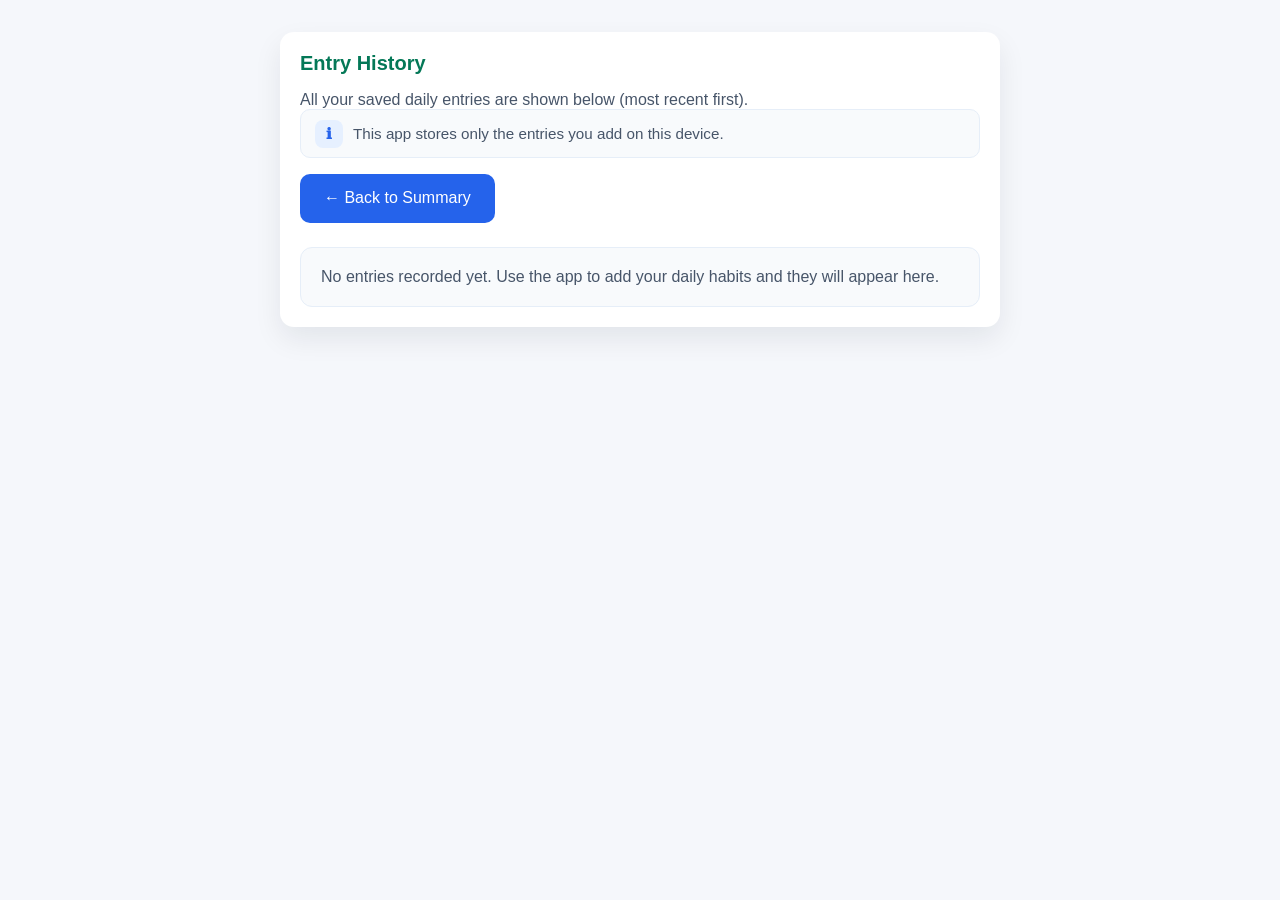
==== history.html @ 62de203a "Add files via upload" ====
<!DOCTYPE html>
<html lang="en">
<head>
  <meta charset="UTF-8" />
  <meta name="viewport" content="width=device-width, initial-scale=1.0" />
  <title>Life Dashboard — History</title>
  <link rel="stylesheet" href="styles.css" />
</head>
<body>
  <main>
    <section class="summary-header">
      <p class="success-title">Entry History</p>
      <p class="summary-copy">All your saved daily entries are shown below (most recent first).</p>
      <div class="data-notice" role="status" aria-live="polite">
        <span class="notice-icon">ℹ</span>
        <span>This app stores only the entries you add on this device.</span>
      </div>
      <div class="summary-actions">
        <a class="button-link" href="summary.html">← Back to Summary</a>
      </div>
    </section>

    <section>
      <div id="history-area">
        <!-- table or no-entries message injected here -->
      </div>
    </section>
  </main>

  <script>
    const STORAGE_KEY = 'lifeDashboardEntries';

    function loadEntries() {
      const saved = localStorage.getItem(STORAGE_KEY);
      if (!saved) return [];

      try {
        const parsed = JSON.parse(saved);
        return Array.isArray(parsed) ? parsed : [];
      } catch {
        return [];
      }
    }

    function renderHistory(entries) {
      const container = document.getElementById('history-area');
      container.innerHTML = '';

      if (!entries || entries.length === 0) {
        const msg = document.createElement('div');
        msg.className = 'no-entries';
        msg.textContent = 'No entries recorded yet. Use the app to add your daily habits and they will appear here.';
        container.appendChild(msg);
        return;
      }

      const wrap = document.createElement('div');
      wrap.className = 'history-wrap';

      const table = document.createElement('table');
      table.className = 'history-table';

      const thead = document.createElement('thead');
      thead.innerHTML = `
        <tr>
          <th>Date</th>
          <th>Water</th>
          <th>Sleep</th>
          <th>Exercise</th>
          <th>Reading</th>
          <th>Screen Time</th>
          <th>Action</th>
        </tr>
      `;

      table.appendChild(thead);

      const tbody = document.createElement('tbody');

      // map entries to include original index, then sort by date (newest first)
      const mapped = entries.map((entry, idx) => ({ entry, idx }));
      mapped.sort((a, b) => {
        const da = new Date(a.entry.date || 0).getTime();
        const db = new Date(b.entry.date || 0).getTime();
        return db - da; // newest first
      });

      for (const item of mapped) {
        const e = item.entry;
        const originalIndex = item.idx;
        const tr = document.createElement('tr');
        tr.innerHTML = `
          <td>${e.date || '—'}</td>
          <td>${e.water != null ? e.water : '—'}</td>
          <td>${e.sleep != null ? e.sleep : '—'}</td>
          <td>${e.exercise != null ? e.exercise : '—'}</td>
          <td>${e.reading != null ? e.reading : '—'}</td>
          <td>${e.screenTime != null ? e.screenTime : '—'}</td>
          <td><button class="delete-entry" data-index="${originalIndex}">Delete</button></td>
        `;
        tbody.appendChild(tr);
      }

      table.appendChild(tbody);
      wrap.appendChild(table);
      container.appendChild(wrap);
    }

      // attach delete handler (event delegation) to the history container
      const containerEl = document.getElementById('history-area');
      containerEl.addEventListener('click', (ev) => {
        const btn = ev.target.closest('.delete-entry');
        if (!btn) return;
        const idx = Number(btn.dataset.index);
        if (!Number.isInteger(idx)) return;

        const all = loadEntries();
        if (!all[idx]) return;

        // remove only the entry at original index
        all.splice(idx, 1);
        localStorage.setItem(STORAGE_KEY, JSON.stringify(all));

        // re-render and update any entries count element
        renderHistory(all);
        const countEl = document.getElementById('entries-saved');
        if (countEl) countEl.textContent = all.length;
      });

      const entries = loadEntries();
      renderHistory(entries);
  </script>
</body>
</html>
---- styles.css ----
* {
  box-sizing: border-box;
}

body {
  margin: 0;
  font-family: Arial, sans-serif;
  background: #f5f7fb;
  color: #1f2937;
}

main {
  max-width: 720px;
  margin: 2rem auto;
  padding: 1.25rem;
  background: #ffffff;
  border-radius: 14px;
  box-shadow: 0 12px 28px rgba(15, 23, 42, 0.08);
}

h1 {
  margin: 0 0 1.5rem;
  font-size: 2rem;
}

form {
  display: grid;
  gap: 1rem;
}

.field-group {
  display: grid;
  gap: 0.4rem;
}

label {
  font-weight: 600;
}

input {
  width: 100%;
  padding: 0.85rem 1rem;
  border: 1px solid #cbd5e1;
  border-radius: 10px;
  font-size: 1rem;
}

.actions {
  display: flex;
  justify-content: flex-end;
}

button {
  padding: 0.95rem 1.5rem;
  border: none;
  border-radius: 10px;
  background: #2563eb;
  color: #ffffff;
  font-size: 1rem;
  cursor: pointer;
}

button:hover {
  background: #1d4ed8;
}

.button-link {
  display: inline-flex;
  align-items: center;
  justify-content: center;
  padding: 0.95rem 1.5rem;
  border-radius: 10px;
  background: #2563eb;
  color: #ffffff;
  text-decoration: none;
  font-size: 1rem;
}

.button-link:hover {
  background: #1d4ed8;
}

.field-error {
  color: #b91c1c;
  font-size: 0.9rem;
  min-height: 1.1rem;
}

.field-group.invalid input {
  border-color: #f87171;
  background: #fef2f2;
}

.hidden {
  display: none;
}

.success-state {
  border: 1px solid #d1fae5;
  background: #ecfdf5;
  border-radius: 16px;
  padding: 2rem;
  text-align: center;
}

.summary-header {
  margin-bottom: 1.5rem;
}

.summary-title {
  margin: 0 0 0.5rem;
  font-size: 1.75rem;
}

.summary-copy {
  margin: 0;
  color: #475569;
}

.card-grid,
.snapshot-grid,
.overview-grid {
  display: grid;
  gap: 1rem;
}

.card-grid {
  grid-template-columns: repeat(auto-fit, minmax(160px, 1fr));
  margin-bottom: 1.5rem;
}

.snapshot-grid {
  grid-template-columns: repeat(auto-fit, minmax(180px, 1fr));
  margin-bottom: 1.5rem;
}

.summary-card,
.snapshot-card,
.overview-card {
  background: #ffffff;
  border: 1px solid #e2e8f0;
  border-radius: 16px;
  padding: 1.25rem;
  transition: transform 0.2s ease, box-shadow 0.2s ease;
}

.summary-card-title,
.snapshot-card-title,
.overview-card-title {
  margin: 0 0 0.75rem;
  font-size: 0.95rem;
  color: #52525b;
}

.summary-card-value,
.snapshot-card-value,
.overview-card-value {
  margin: 0;
  font-size: 1.6rem;
  font-weight: 700;
  color: #0f172a;
}

.summary-card,
.snapshot-card {
  position: relative;
  overflow: hidden;
  border: 1px solid transparent;
  box-shadow: 0 18px 40px rgba(15, 23, 42, 0.06);
}

.summary-card:hover,
.snapshot-card:hover,
.overview-card:hover {
  transform: translateY(-2px);
  box-shadow: 0 24px 45px rgba(15, 23, 42, 0.08);
}

.summary-card::before,
.snapshot-card::before {
  content: '';
  position: absolute;
  inset: 0 0 auto 0;
  height: 6px;
  border-radius: 999px 999px 0 0;
}

section > h2 {
  margin-bottom: 1rem;
  color: #334155;
  font-size: 1.2rem;
}

.summary-actions {
  margin-top: 0.75rem;
}

.history-wrap {
  overflow-x: auto;
  margin-top: 1rem;
}

.history-table {
  width: 100%;
  border-collapse: collapse;
  min-width: 640px;
}

.history-table th,
.history-table td {
  text-align: left;
  padding: 0.9rem 0.75rem;
  border-bottom: 1px solid #e6eef8;
}

.history-table thead th {
  background: transparent;
  color: #334155;
  font-weight: 700;
}

.no-entries {
  padding: 1.25rem;
  background: #f8fafc;
  border: 1px solid #e6eef8;
  border-radius: 12px;
  color: #475569;
}

/* small, non-distracting data notice used across pages */
.data-notice {
  margin: 0 0 1rem;
  padding: 0.6rem 0.9rem;
  background: #f8fafc;
  border: 1px solid #e6eef8;
  border-radius: 10px;
  color: #475569;
  font-size: 0.95rem;
  display: flex;
  align-items: center;
  gap: 0.6rem;
}

.data-notice .notice-icon {
  display: inline-flex;
  align-items: center;
  justify-content: center;
  width: 28px;
  height: 28px;
  border-radius: 8px;
  background: #e6f0ff;
  color: #2563eb;
  font-weight: 700;
}

.delete-entry {
  padding: 0.45rem 0.7rem;
  border: none;
  border-radius: 8px;
  background: #ef4444;
  color: white;
  cursor: pointer;
  font-size: 0.9rem;
}

.delete-entry:hover {
  background: #dc2626;
}

.today-hub-section {
  margin-bottom: 2rem;
}

.hub-intro {
  margin-bottom: 1.5rem;
}

.hub-intro p {
  margin: 0;
  color: #475569;
}

.hub-container {
  position: relative;
  min-height: 460px;
}

.hub-center {
  position: absolute;
  left: 50%;
  top: 50%;
  width: 140px;
  height: 140px;
  border-radius: 50%;
  background: #ffffff;
  border: 1px solid #e2e8f0;
  box-shadow: 0 18px 35px rgba(15, 23, 42, 0.08);
  display: flex;
  align-items: center;
  justify-content: center;
  text-transform: uppercase;
  letter-spacing: 0.2em;
  font-size: 0.9rem;
  color: #334155;
  transform: translate(-50%, -50%);
  z-index: 2;
}

.hub-node {
  position: absolute;
  width: 140px;
  height: 140px;
  border-radius: 50%;
  display: flex;
  flex-direction: column;
  align-items: center;
  justify-content: center;
  text-align: center;
  padding: 1rem;
  box-shadow: 0 18px 35px rgba(15, 23, 42, 0.08);
}

.hub-node .node-label {
  display: block;
  font-size: 0.95rem;
  margin-bottom: 0.35rem;
  color: #334155;
  font-weight: 700;
}

.hub-node .node-value {
  display: block;
  font-size: 1.15rem;
  color: #0f172a;
}

.node-water {
  top: 0;
  left: 50%;
  transform: translateX(-50%);
}

.node-sleep {
  top: 18%;
  left: 6%;
}

.node-exercise {
  top: 18%;
  right: 6%;
}

.node-reading {
  bottom: 0;
  left: 20%;
  transform: translateX(-50%);
}

.node-screenTime {
  bottom: 0;
  right: 20%;
  transform: translateX(50%);
}

@media (max-width: 860px) {
  .hub-container {
    min-height: 520px;
  }

  .node-sleep,
  .node-exercise {
    top: 20%;
    transform: translateY(-10%);
  }

  .node-sleep {
    left: 12%;
  }

  .node-exercise {
    right: 12%;
  }

  .node-reading,
  .node-screenTime {
    bottom: 0;
  }
}

@media (max-width: 620px) {
  .hub-container {
    position: static;
    min-height: auto;
    display: grid;
    grid-template-columns: 1fr;
    gap: 1rem;
  }

  .hub-center,
  .hub-node {
    position: static;
    width: 100%;
    height: auto;
    border-radius: 22px;
    box-shadow: 0 12px 30px rgba(15, 23, 42, 0.06);
    transform: none;
    padding: 1.25rem;
  }

  .hub-center {
    min-height: 120px;
    align-items: center;
    justify-content: center;
    letter-spacing: 0.25em;
  }

  .hub-node {
    flex-direction: row;
    justify-content: space-between;
    padding: 1rem 1.25rem;
  }

  .hub-node .node-label {
    margin: 0;
    font-size: 1rem;
  }

  .hub-node .node-value {
    font-size: 1.25rem;
  }
}

.card-water {
  background: #eff6ff;
  border-color: #bfdbfe;
}

.card-water::before {
  background: #60a5fa;
}

.card-sleep {
  background: #f3e8ff;
  border-color: #d8b4fe;
}

.card-sleep::before {
  background: #a78bfa;
}

.card-exercise {
  background: #fff7ed;
  border-color: #fed7aa;
}

.card-exercise::before {
  background: #fb923c;
}

.card-reading {
  background: #fffbeb;
  border-color: #fde68a;
}

.card-reading::before {
  background: #fbbf24;
}

.card-screenTime {
  background: #f8fafc;
  border-color: #cbd5e1;
}

.card-screenTime::before {
  background: #7dd3fc;
}

.snapshot-card.card-sleep,
.snapshot-card.card-exercise,
.snapshot-card.card-reading,
.snapshot-card.card-screenTime {
  border-color: transparent;
}

.snapshot-card.card-sleep::before,
.snapshot-card.card-exercise::before,
.snapshot-card.card-reading::before,
.snapshot-card.card-screenTime::before {
  display: block;
}

.success-title {
  margin: 0 0 1rem;
  font-size: 1.25rem;
  font-weight: 700;
  color: #047857;
}

.success-copy {
  margin: 0 0 1.5rem;
  color: #065f46;
  font-size: 1rem;
}

#view-summary-button {
  background: #047857;
  color: #ffffff;
  border: none;
  border-radius: 10px;
  padding: 0.95rem 1.5rem;
  cursor: pointer;
}

#view-summary-button:hover {
  background: #065f46;
}

.feedback {
  min-height: 1.2rem;
  margin: 0;
  font-size: 0.95rem;
}

.feedback.error {
  color: #b91c1c;
}

.feedback.success {
  color: #15803d;
}

@media (max-width: 640px) {
  main {
    margin: 1rem;
    padding: 1rem;
  }
}
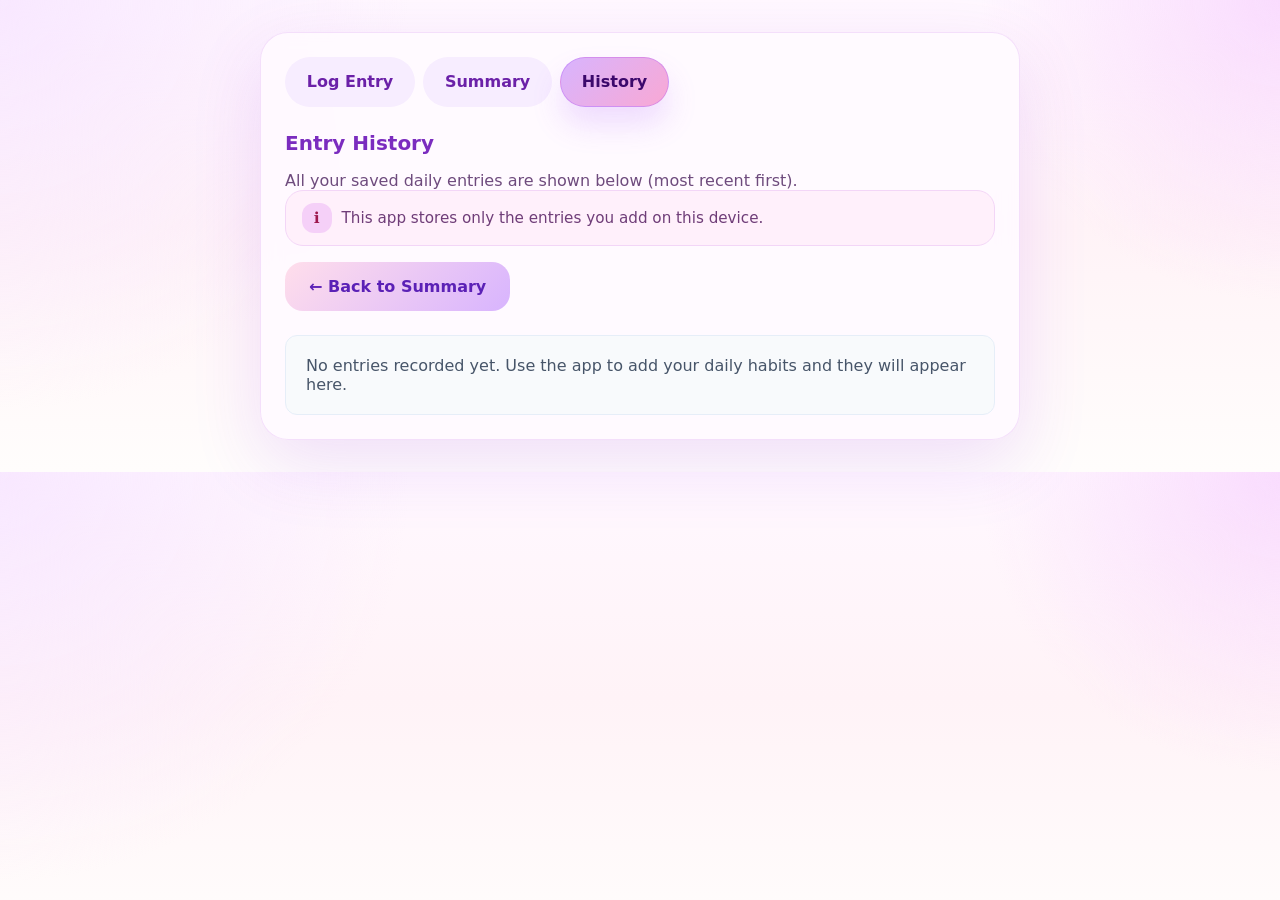
==== commit 88e450b4: "Add files via upload" ====
--- a/history.html
+++ b/history.html
@@ -8,6 +8,12 @@
 </head>
 <body>
   <main>
+    <nav class="page-tabs" aria-label="Primary">
+      <a class="page-tab" href="index.html">Log Entry</a>
+      <a class="page-tab" href="summary.html">Summary</a>
+      <a class="page-tab active" href="history.html" aria-current="page">History</a>
+    </nav>
+
     <section class="summary-header">
       <p class="success-title">Entry History</p>
       <p class="summary-copy">All your saved daily entries are shown below (most recent first).</p>
@@ -96,7 +102,7 @@
           <td>${e.exercise != null ? e.exercise : '—'}</td>
           <td>${e.reading != null ? e.reading : '—'}</td>
           <td>${e.screenTime != null ? e.screenTime : '—'}</td>
-          <td><button class="delete-entry" data-index="${originalIndex}">Delete</button></td>
+          <td><button class="delete-entry" data-index="${originalIndex}">Remove</button></td>
         `;
         tbody.appendChild(tr);
       }
--- a/styles.css
+++ b/styles.css
@@ -4,45 +4,60 @@
 
 body {
   margin: 0;
-  font-family: Arial, sans-serif;
-  background: #f5f7fb;
-  color: #1f2937;
+  font-family: 'Inter', system-ui, -apple-system, BlinkMacSystemFont, 'Segoe UI', sans-serif;
+  background: radial-gradient(circle at top left, rgba(248, 231, 255, 0.95), transparent 30%),
+    radial-gradient(circle at top right, rgba(247, 208, 253, 0.7), transparent 22%),
+    linear-gradient(180deg, #fff8ff 0%, #fff3f7 48%, #fffdfc 100%);
+  color: #4a2f51;
 }
 
 main {
-  max-width: 720px;
+  max-width: 760px;
   margin: 2rem auto;
-  padding: 1.25rem;
-  background: #ffffff;
-  border-radius: 14px;
-  box-shadow: 0 12px 28px rgba(15, 23, 42, 0.08);
+  padding: 1.5rem;
+  background: rgba(255, 250, 255, 0.92);
+  border-radius: 28px;
+  border: 1px solid rgba(237, 206, 249, 0.6);
+  box-shadow: 0 24px 70px rgba(147, 51, 234, 0.14);
+  backdrop-filter: blur(10px);
 }
 
 h1 {
   margin: 0 0 1.5rem;
-  font-size: 2rem;
+  font-size: clamp(2rem, 2.2vw, 2.4rem);
+  letter-spacing: -0.03em;
 }
 
 form {
   display: grid;
-  gap: 1rem;
+  gap: 1.1rem;
 }
 
 .field-group {
   display: grid;
-  gap: 0.4rem;
+  gap: 0.45rem;
 }
 
 label {
-  font-weight: 600;
+  font-weight: 700;
+  color: #6d3b79;
 }
 
 input {
   width: 100%;
-  padding: 0.85rem 1rem;
-  border: 1px solid #cbd5e1;
-  border-radius: 10px;
+  padding: 1rem 1.1rem;
+  border: 1px solid #edd8f7;
+  border-radius: 18px;
+  background: #fff;
   font-size: 1rem;
+  color: #4a2f51;
+  box-shadow: inset 0 1px 2px rgba(91, 44, 92, 0.06);
+}
+
+input:focus {
+  outline: none;
+  border-color: #bf88f7;
+  box-shadow: 0 0 0 4px rgba(191, 136, 247, 0.18);
 }
 
 .actions {
@@ -53,15 +68,18 @@
 button {
   padding: 0.95rem 1.5rem;
   border: none;
-  border-radius: 10px;
-  background: #2563eb;
-  color: #ffffff;
+  border-radius: 18px;
+  background: linear-gradient(135deg, #e9c0ff 0%, #f9b8d7 100%);
+  color: #5b2c6b;
   font-size: 1rem;
+  font-weight: 700;
   cursor: pointer;
+  transition: transform 0.22s ease, box-shadow 0.22s ease;
 }
 
 button:hover {
-  background: #1d4ed8;
+  transform: translateY(-1px);
+  box-shadow: 0 18px 30px rgba(168, 103, 255, 0.18);
 }
 
 .button-link {
@@ -69,15 +87,18 @@
   align-items: center;
   justify-content: center;
   padding: 0.95rem 1.5rem;
-  border-radius: 10px;
-  background: #2563eb;
-  color: #ffffff;
+  border-radius: 18px;
+  background: linear-gradient(135deg, #ffdeeb 0%, #d8b4fe 100%);
+  color: #5b21b6;
   text-decoration: none;
   font-size: 1rem;
+  font-weight: 700;
+  transition: transform 0.22s ease, box-shadow 0.22s ease;
 }
 
 .button-link:hover {
-  background: #1d4ed8;
+  transform: translateY(-1px);
+  box-shadow: 0 18px 30px rgba(168, 103, 255, 0.18);
 }
 
 .field-error {
@@ -87,8 +108,8 @@
 }
 
 .field-group.invalid input {
-  border-color: #f87171;
-  background: #fef2f2;
+  border-color: #f5a8d9;
+  background: #fff0fb;
 }
 
 .hidden {
@@ -96,9 +117,9 @@
 }
 
 .success-state {
-  border: 1px solid #d1fae5;
-  background: #ecfdf5;
-  border-radius: 16px;
+  border: 1px solid rgba(249, 190, 255, 0.7);
+  background: rgba(255, 240, 250, 0.98);
+  border-radius: 20px;
   padding: 2rem;
   text-align: center;
 }
@@ -114,7 +135,7 @@
 
 .summary-copy {
   margin: 0;
-  color: #475569;
+  color: #6e4b7d;
 }
 
 .card-grid,
@@ -137,11 +158,11 @@
 .summary-card,
 .snapshot-card,
 .overview-card {
-  background: #ffffff;
-  border: 1px solid #e2e8f0;
-  border-radius: 16px;
-  padding: 1.25rem;
-  transition: transform 0.2s ease, box-shadow 0.2s ease;
+  background: rgba(255, 247, 255, 0.9);
+  border: 1px solid rgba(232, 200, 247, 0.8);
+  border-radius: 24px;
+  padding: 1.3rem;
+  transition: transform 0.22s ease, box-shadow 0.22s ease;
 }
 
 .summary-card-title,
@@ -149,16 +170,16 @@
 .overview-card-title {
   margin: 0 0 0.75rem;
   font-size: 0.95rem;
-  color: #52525b;
+  color: #6f4a82;
 }
 
 .summary-card-value,
 .snapshot-card-value,
 .overview-card-value {
   margin: 0;
-  font-size: 1.6rem;
-  font-weight: 700;
-  color: #0f172a;
+  font-size: 1.75rem;
+  font-weight: 700;
+  color: #3e2251;
 }
 
 .summary-card,
@@ -166,14 +187,14 @@
   position: relative;
   overflow: hidden;
   border: 1px solid transparent;
-  box-shadow: 0 18px 40px rgba(15, 23, 42, 0.06);
+  box-shadow: 0 20px 45px rgba(136, 77, 176, 0.12);
 }
 
 .summary-card:hover,
 .snapshot-card:hover,
 .overview-card:hover {
   transform: translateY(-2px);
-  box-shadow: 0 24px 45px rgba(15, 23, 42, 0.08);
+  box-shadow: 0 24px 55px rgba(147, 51, 234, 0.17);
 }
 
 .summary-card::before,
@@ -210,12 +231,12 @@
 .history-table td {
   text-align: left;
   padding: 0.9rem 0.75rem;
-  border-bottom: 1px solid #e6eef8;
+  border-bottom: 1px solid rgba(231, 206, 241, 0.8);
 }
 
 .history-table thead th {
   background: transparent;
-  color: #334155;
+  color: #5a3570;
   font-weight: 700;
 }
 
@@ -230,11 +251,11 @@
 /* small, non-distracting data notice used across pages */
 .data-notice {
   margin: 0 0 1rem;
-  padding: 0.6rem 0.9rem;
-  background: #f8fafc;
-  border: 1px solid #e6eef8;
-  border-radius: 10px;
-  color: #475569;
+  padding: 0.75rem 1rem;
+  background: #fff0fb;
+  border: 1px solid #f3d6f7;
+  border-radius: 18px;
+  color: #6f3d78;
   font-size: 0.95rem;
   display: flex;
   align-items: center;
@@ -245,26 +266,30 @@
   display: inline-flex;
   align-items: center;
   justify-content: center;
-  width: 28px;
-  height: 28px;
-  border-radius: 8px;
-  background: #e6f0ff;
-  color: #2563eb;
+  width: 30px;
+  height: 30px;
+  border-radius: 12px;
+  background: #f5d0f8;
+  color: #9d174d;
   font-weight: 700;
 }
 
 .delete-entry {
-  padding: 0.45rem 0.7rem;
-  border: none;
-  border-radius: 8px;
-  background: #ef4444;
-  color: white;
+  padding: 0.45rem 0.85rem;
+  border: 1px solid rgba(149, 88, 193, 0.25);
+  border-radius: 999px;
+  background: rgba(238, 210, 244, 0.85);
+  color: #5b2c6b;
   cursor: pointer;
   font-size: 0.9rem;
+  font-weight: 600;
+  transition: background 0.2s ease, transform 0.2s ease, box-shadow 0.2s ease;
 }
 
 .delete-entry:hover {
-  background: #dc2626;
+  background: rgba(226, 188, 245, 0.95);
+  transform: translateY(-1px);
+  box-shadow: 0 8px 18px rgba(135, 71, 159, 0.12);
 }
 
 .today-hub-section {
@@ -277,39 +302,39 @@
 
 .hub-intro p {
   margin: 0;
-  color: #475569;
+  color: #6b4c79;
 }
 
 .hub-container {
   position: relative;
-  min-height: 460px;
+  min-height: 560px;
 }
 
 .hub-center {
   position: absolute;
   left: 50%;
   top: 50%;
-  width: 140px;
-  height: 140px;
+  width: 160px;
+  height: 160px;
   border-radius: 50%;
-  background: #ffffff;
-  border: 1px solid #e2e8f0;
-  box-shadow: 0 18px 35px rgba(15, 23, 42, 0.08);
+  background: #fbf4ff;
+  border: 1px solid rgba(197, 148, 255, 0.45);
+  box-shadow: 0 24px 50px rgba(147, 51, 234, 0.14);
   display: flex;
   align-items: center;
   justify-content: center;
   text-transform: uppercase;
-  letter-spacing: 0.2em;
-  font-size: 0.9rem;
-  color: #334155;
+  letter-spacing: 0.24em;
+  font-size: 0.92rem;
+  color: #5b2e6f;
   transform: translate(-50%, -50%);
   z-index: 2;
 }
 
 .hub-node {
   position: absolute;
-  width: 140px;
-  height: 140px;
+  width: 150px;
+  height: 150px;
   border-radius: 50%;
   display: flex;
   flex-direction: column;
@@ -317,49 +342,47 @@
   justify-content: center;
   text-align: center;
   padding: 1rem;
-  box-shadow: 0 18px 35px rgba(15, 23, 42, 0.08);
+  box-shadow: 0 18px 35px rgba(145, 61, 153, 0.12);
 }
 
 .hub-node .node-label {
   display: block;
-  font-size: 0.95rem;
+  font-size: 0.98rem;
   margin-bottom: 0.35rem;
-  color: #334155;
+  color: #4f2c62;
   font-weight: 700;
 }
 
 .hub-node .node-value {
   display: block;
-  font-size: 1.15rem;
-  color: #0f172a;
+  font-size: 1.2rem;
+  color: #3e1f47;
 }
 
 .node-water {
-  top: 0;
+  top: 0%;
   left: 50%;
-  transform: translateX(-50%);
+  transform: translate(-50%, -30%);
 }
 
 .node-sleep {
   top: 18%;
-  left: 6%;
+  left: 9%;
 }
 
 .node-exercise {
   top: 18%;
-  right: 6%;
+  right: 9%;
 }
 
 .node-reading {
-  bottom: 0;
-  left: 20%;
-  transform: translateX(-50%);
+  bottom: 18%;
+  left: 12%;
 }
 
 .node-screenTime {
-  bottom: 0;
-  right: 20%;
-  transform: translateX(50%);
+  bottom: 18%;
+  right: 12%;
 }
 
 @media (max-width: 860px) {
@@ -493,26 +516,29 @@
   margin: 0 0 1rem;
   font-size: 1.25rem;
   font-weight: 700;
-  color: #047857;
+  color: #7b2cbf;
 }
 
 .success-copy {
   margin: 0 0 1.5rem;
-  color: #065f46;
+  color: #6e4c82;
   font-size: 1rem;
 }
 
 #view-summary-button {
-  background: #047857;
-  color: #ffffff;
+  background: linear-gradient(135deg, #d8b4fe 0%, #f9a8d4 100%);
+  color: #4e1a6a;
   border: none;
-  border-radius: 10px;
+  border-radius: 16px;
   padding: 0.95rem 1.5rem;
   cursor: pointer;
+  font-weight: 700;
+  transition: transform 0.22s ease, box-shadow 0.22s ease;
 }
 
 #view-summary-button:hover {
-  background: #065f46;
+  transform: translateY(-1px);
+  box-shadow: 0 18px 30px rgba(168, 103, 255, 0.18);
 }
 
 .feedback {
@@ -535,3 +561,56 @@
     padding: 1rem;
   }
 }
+
+.page-tabs {
+  display: flex;
+  flex-wrap: wrap;
+  gap: 0.5rem;
+  margin: 0 0 1.5rem;
+  padding: 0;
+  list-style: none;
+}
+
+.page-tab {
+  display: inline-flex;
+  align-items: center;
+  justify-content: center;
+  padding: 0.9rem 1.3rem;
+  border-radius: 999px;
+  background: #f7edff;
+  color: #6b21a8;
+  text-decoration: none;
+  font-weight: 700;
+  border: 1px solid transparent;
+  transition: background 0.2s ease, color 0.2s ease, border-color 0.2s ease, transform 0.2s ease;
+}
+
+.page-tab:hover,
+.page-tab:focus-visible {
+  background: #f3d8ff;
+  border-color: #d8b4fe;
+  outline: none;
+}
+
+.page-tab.active {
+  background: linear-gradient(135deg, #d8b4fe 0%, #f9a8d4 100%);
+  color: #3c096c;
+  border-color: rgba(168, 85, 247, 0.35);
+  box-shadow: 0 18px 30px rgba(168, 85, 247, 0.18);
+}
+
+.page-tab.active:hover,
+.page-tab.active:focus-visible {
+  background: linear-gradient(135deg, #c084fc 0%, #fb7185 100%);
+}
+
+@media (max-width: 640px) {
+  .page-tabs {
+    justify-content: stretch;
+  }
+
+  .page-tab {
+    flex: 1 1 100%;
+    min-width: 0;
+  }
+}
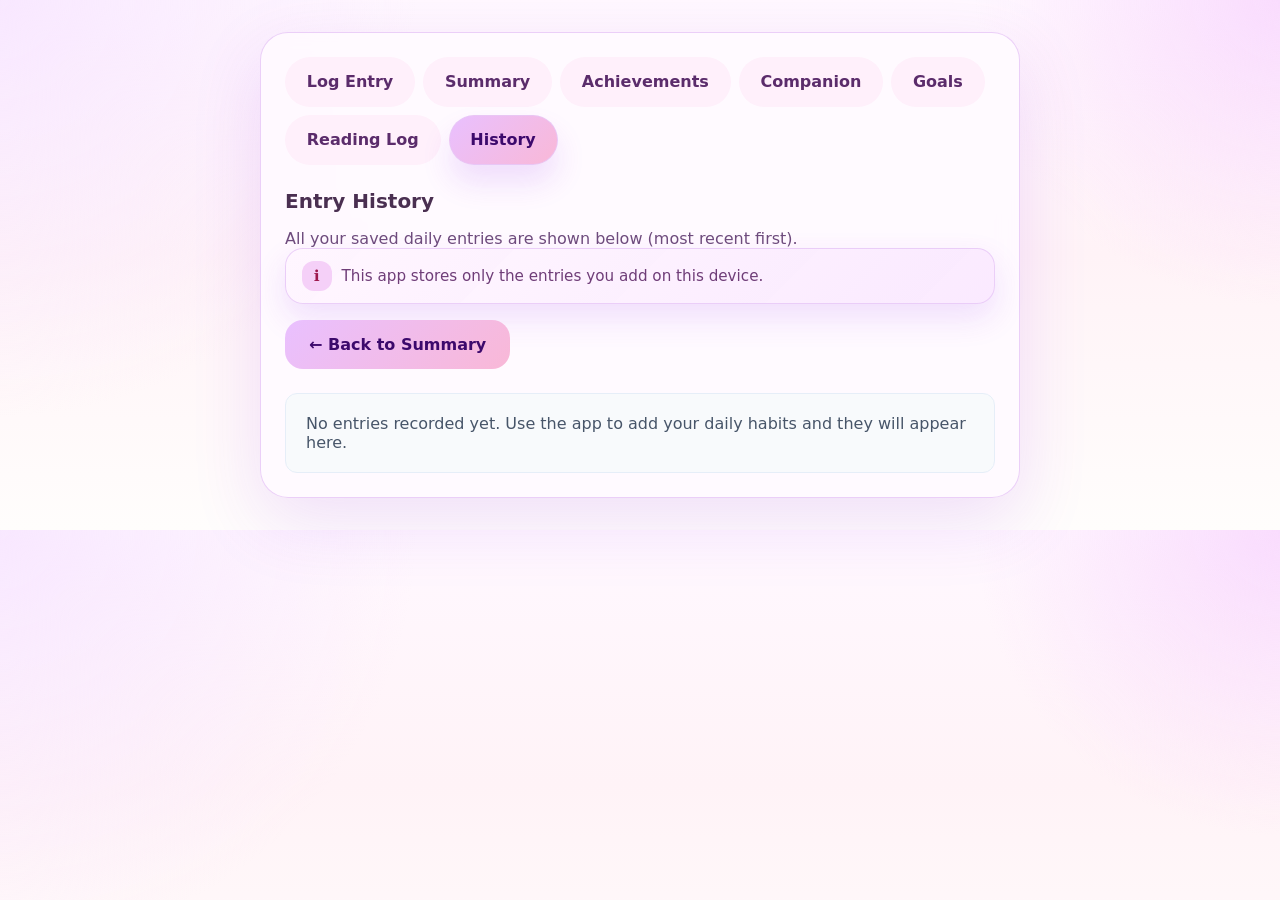
==== commit 0983f422: "Add files via upload" ====
--- a/history.html
+++ b/history.html
@@ -2,17 +2,22 @@
 <html lang="en">
 <head>
   <meta charset="UTF-8" />
-  <meta name="viewport" content="width=device-width, initial-scale=1.0" />
-  <title>Life Dashboard — History</title>
-  <link rel="stylesheet" href="styles.css" />
+  <meta name="viewport" content="width=device-width, initial-scale=1.0" />
+  <title>Life Dashboard — History</title>
+  <script src="theme.js"></script>
+  <link rel="stylesheet" href="styles.css" />
 </head>
 <body>
   <main>
     <nav class="page-tabs" aria-label="Primary">
-      <a class="page-tab" href="index.html">Log Entry</a>
-      <a class="page-tab" href="summary.html">Summary</a>
-      <a class="page-tab active" href="history.html" aria-current="page">History</a>
-    </nav>
+      <a class="page-tab" href="index.html">Log Entry</a>
+      <a class="page-tab" href="summary.html">Summary</a>
+      <a class="page-tab" href="achievements.html">Achievements</a>
+      <a class="page-tab" href="companion.html">Companion</a>
+      <a class="page-tab" href="goals.html">Goals</a>
+      <a class="page-tab" href="reading-log.html">Reading Log</a>
+      <a class="page-tab active" href="history.html" aria-current="page">History</a>
+    </nav>
 
     <section class="summary-header">
       <p class="success-title">Entry History</p>
@@ -26,10 +31,11 @@
       </div>
     </section>
 
-    <section>
-      <div id="history-area">
-        <!-- table or no-entries message injected here -->
-      </div>
+    <section>
+      <p id="history-feedback" class="feedback success hidden" aria-live="polite">Entry updated successfully.</p>
+      <div id="history-area">
+        <!-- table or no-entries message injected here -->
+      </div>
     </section>
   </main>
 
@@ -72,11 +78,12 @@
           <th>Date</th>
           <th>Water</th>
           <th>Sleep</th>
-          <th>Exercise</th>
-          <th>Reading</th>
-          <th>Screen Time</th>
-          <th>Action</th>
-        </tr>
+          <th>Exercise</th>
+          <th>Reading</th>
+          <th>Screen Time</th>
+          <th>Mood</th>
+          <th>Action</th>
+        </tr>
       `;
 
       table.appendChild(thead);
@@ -99,13 +106,19 @@
           <td>${e.date || '—'}</td>
           <td>${e.water != null ? e.water : '—'}</td>
           <td>${e.sleep != null ? e.sleep : '—'}</td>
-          <td>${e.exercise != null ? e.exercise : '—'}</td>
-          <td>${e.reading != null ? e.reading : '—'}</td>
-          <td>${e.screenTime != null ? e.screenTime : '—'}</td>
-          <td><button class="delete-entry" data-index="${originalIndex}">Remove</button></td>
-        `;
-        tbody.appendChild(tr);
-      }
+          <td>${e.exercise != null ? e.exercise : '—'}</td>
+          <td>${e.reading != null ? e.reading : '—'}</td>
+          <td>${e.screenTime != null ? e.screenTime : '—'}</td>
+          <td>${e.mood || '—'}</td>
+          <td>
+            <div class="history-actions">
+              <a class="edit-entry" href="index.html?editIndex=${originalIndex}">Edit</a>
+              <button class="delete-entry" data-index="${originalIndex}">Remove</button>
+            </div>
+          </td>
+        `;
+        tbody.appendChild(tr);
+      }
 
       table.appendChild(tbody);
       wrap.appendChild(table);
@@ -133,8 +146,14 @@
         if (countEl) countEl.textContent = all.length;
       });
 
-      const entries = loadEntries();
-      renderHistory(entries);
-  </script>
+      const params = new URLSearchParams(window.location.search);
+      const updatedMessage = document.getElementById('history-feedback');
+      if (params.get('updated') === '1') {
+        updatedMessage.classList.remove('hidden');
+      }
+
+      const entries = loadEntries();
+      renderHistory(entries);
+  </script>
 </body>
 </html>
--- a/styles.css
+++ b/styles.css
@@ -1,24 +1,114 @@
-* {
-  box-sizing: border-box;
-}
-
-body {
-  margin: 0;
-  font-family: 'Inter', system-ui, -apple-system, BlinkMacSystemFont, 'Segoe UI', sans-serif;
-  background: radial-gradient(circle at top left, rgba(248, 231, 255, 0.95), transparent 30%),
-    radial-gradient(circle at top right, rgba(247, 208, 253, 0.7), transparent 22%),
-    linear-gradient(180deg, #fff8ff 0%, #fff3f7 48%, #fffdfc 100%);
-  color: #4a2f51;
-}
+* {
+  box-sizing: border-box;
+}
+
+:root {
+  --theme-page-bg: radial-gradient(circle at top left, rgba(248, 231, 255, 0.95), transparent 30%),
+    radial-gradient(circle at top right, rgba(247, 208, 253, 0.7), transparent 22%),
+    linear-gradient(180deg, #fff8ff 0%, #fff3f7 48%, #fffdfc 100%);
+  --theme-surface: rgba(255, 250, 255, 0.92);
+  --theme-soft-surface: rgba(255, 247, 255, 0.92);
+  --theme-text: #4a2f51;
+  --theme-muted: #6e4b7d;
+  --theme-strong: #5b2c6b;
+  --theme-border: rgba(232, 200, 247, 0.85);
+  --theme-accent: #d8b4fe;
+  --theme-accent-strong: #a855f7;
+  --theme-accent-contrast: #3c096c;
+  --theme-highlight: #f9a8d4;
+  --theme-notice: #fff0fb;
+  --theme-button: linear-gradient(135deg, #e9c0ff 0%, #f9b8d7 100%);
+  --theme-button-alt: linear-gradient(135deg, #ffdeeb 0%, #d8b4fe 100%);
+  --theme-card: linear-gradient(135deg, rgba(255, 247, 255, 0.96) 0%, rgba(250, 232, 255, 0.94) 100%);
+  --theme-card-strong: linear-gradient(135deg, rgba(255, 240, 250, 0.98) 0%, rgba(250, 232, 255, 0.98) 100%);
+  --theme-shadow: rgba(147, 51, 234, 0.14);
+  --theme-focus: rgba(191, 136, 247, 0.18);
+}
+
+:root[data-theme='pastel'] {
+  --theme-page-bg: radial-gradient(circle at top left, rgba(220, 252, 231, 0.8), transparent 28%),
+    radial-gradient(circle at top right, rgba(254, 240, 138, 0.55), transparent 24%),
+    linear-gradient(180deg, #fff7fb 0%, #f5f3ff 50%, #f0fdfa 100%);
+  --theme-surface: rgba(255, 253, 255, 0.94);
+  --theme-soft-surface: rgba(250, 245, 255, 0.92);
+  --theme-text: #43384f;
+  --theme-muted: #6f5d7a;
+  --theme-strong: #5b4b73;
+  --theme-border: rgba(196, 181, 253, 0.76);
+  --theme-accent: #c4b5fd;
+  --theme-accent-strong: #8b5cf6;
+  --theme-accent-contrast: #4c1d95;
+  --theme-highlight: #a7f3d0;
+  --theme-notice: #f5f3ff;
+  --theme-button: linear-gradient(135deg, #c4b5fd 0%, #a7f3d0 100%);
+  --theme-button-alt: linear-gradient(135deg, #fbcfe8 0%, #bbf7d0 100%);
+  --theme-card: linear-gradient(135deg, rgba(250, 245, 255, 0.98) 0%, rgba(236, 253, 245, 0.94) 100%);
+  --theme-card-strong: linear-gradient(135deg, rgba(245, 243, 255, 0.98) 0%, rgba(220, 252, 231, 0.96) 100%);
+  --theme-shadow: rgba(139, 92, 246, 0.12);
+  --theme-focus: rgba(139, 92, 246, 0.18);
+}
+
+:root[data-theme='blue'] {
+  --theme-page-bg: radial-gradient(circle at top left, rgba(191, 219, 254, 0.9), transparent 30%),
+    radial-gradient(circle at top right, rgba(186, 230, 253, 0.7), transparent 24%),
+    linear-gradient(180deg, #eff6ff 0%, #f8fbff 48%, #eef2ff 100%);
+  --theme-surface: rgba(248, 251, 255, 0.94);
+  --theme-soft-surface: rgba(239, 246, 255, 0.92);
+  --theme-text: #1f3557;
+  --theme-muted: #48607e;
+  --theme-strong: #1d4ed8;
+  --theme-border: rgba(147, 197, 253, 0.8);
+  --theme-accent: #93c5fd;
+  --theme-accent-strong: #2563eb;
+  --theme-accent-contrast: #172554;
+  --theme-highlight: #67e8f9;
+  --theme-notice: #eff6ff;
+  --theme-button: linear-gradient(135deg, #93c5fd 0%, #67e8f9 100%);
+  --theme-button-alt: linear-gradient(135deg, #bfdbfe 0%, #a5f3fc 100%);
+  --theme-card: linear-gradient(135deg, rgba(239, 246, 255, 0.98) 0%, rgba(224, 242, 254, 0.94) 100%);
+  --theme-card-strong: linear-gradient(135deg, rgba(219, 234, 254, 0.98) 0%, rgba(207, 250, 254, 0.96) 100%);
+  --theme-shadow: rgba(37, 99, 235, 0.14);
+  --theme-focus: rgba(37, 99, 235, 0.18);
+}
+
+:root[data-theme='peach'] {
+  --theme-page-bg: radial-gradient(circle at top left, rgba(254, 215, 170, 0.82), transparent 30%),
+    radial-gradient(circle at top right, rgba(253, 186, 116, 0.5), transparent 24%),
+    linear-gradient(180deg, #fff7ed 0%, #fff1f2 48%, #fffbeb 100%);
+  --theme-surface: rgba(255, 251, 245, 0.94);
+  --theme-soft-surface: rgba(255, 247, 237, 0.92);
+  --theme-text: #57341f;
+  --theme-muted: #7a553d;
+  --theme-strong: #9a3412;
+  --theme-border: rgba(253, 186, 116, 0.78);
+  --theme-accent: #fdba74;
+  --theme-accent-strong: #ea580c;
+  --theme-accent-contrast: #431407;
+  --theme-highlight: #f9a8d4;
+  --theme-notice: #fff7ed;
+  --theme-button: linear-gradient(135deg, #fdba74 0%, #f9a8d4 100%);
+  --theme-button-alt: linear-gradient(135deg, #fed7aa 0%, #fecdd3 100%);
+  --theme-card: linear-gradient(135deg, rgba(255, 247, 237, 0.98) 0%, rgba(255, 241, 242, 0.94) 100%);
+  --theme-card-strong: linear-gradient(135deg, rgba(255, 237, 213, 0.98) 0%, rgba(255, 228, 230, 0.96) 100%);
+  --theme-shadow: rgba(234, 88, 12, 0.13);
+  --theme-focus: rgba(234, 88, 12, 0.18);
+}
+
+body {
+  margin: 0;
+  font-family: 'Inter', system-ui, -apple-system, BlinkMacSystemFont, 'Segoe UI', sans-serif;
+  background: var(--theme-page-bg);
+  color: var(--theme-text);
+}
 
 main {
   max-width: 760px;
   margin: 2rem auto;
   padding: 1.5rem;
-  background: rgba(255, 250, 255, 0.92);
-  border-radius: 28px;
-  border: 1px solid rgba(237, 206, 249, 0.6);
-  box-shadow: 0 24px 70px rgba(147, 51, 234, 0.14);
+  background: var(--theme-surface);
+  border-radius: 28px;
+  border: 1px solid var(--theme-border);
+  box-shadow: 0 24px 70px var(--theme-shadow);
   backdrop-filter: blur(10px);
 }
 
@@ -43,22 +133,32 @@
   color: #6d3b79;
 }
 
-input {
-  width: 100%;
-  padding: 1rem 1.1rem;
-  border: 1px solid #edd8f7;
-  border-radius: 18px;
-  background: #fff;
-  font-size: 1rem;
-  color: #4a2f51;
-  box-shadow: inset 0 1px 2px rgba(91, 44, 92, 0.06);
-}
-
-input:focus {
-  outline: none;
-  border-color: #bf88f7;
-  box-shadow: 0 0 0 4px rgba(191, 136, 247, 0.18);
-}
+input,
+select,
+textarea {
+  width: 100%;
+  padding: 1rem 1.1rem;
+  border: 1px solid #edd8f7;
+  border-radius: 18px;
+  background: #fff;
+  font-size: 1rem;
+  font-family: inherit;
+  color: #4a2f51;
+  box-shadow: inset 0 1px 2px rgba(91, 44, 92, 0.06);
+}
+
+textarea {
+  resize: vertical;
+  min-height: 120px;
+}
+
+input:focus,
+select:focus,
+textarea:focus {
+  outline: none;
+  border-color: #bf88f7;
+  box-shadow: 0 0 0 4px rgba(191, 136, 247, 0.18);
+}
 
 .actions {
   display: flex;
@@ -107,36 +207,218 @@
   min-height: 1.1rem;
 }
 
-.field-group.invalid input {
-  border-color: #f5a8d9;
-  background: #fff0fb;
-}
-
-.hidden {
-  display: none;
-}
-
-.success-state {
-  border: 1px solid rgba(249, 190, 255, 0.7);
-  background: rgba(255, 240, 250, 0.98);
-  border-radius: 20px;
-  padding: 2rem;
-  text-align: center;
-}
-
-.summary-header {
-  margin-bottom: 1.5rem;
-}
-
-.summary-title {
-  margin: 0 0 0.5rem;
-  font-size: 1.75rem;
-}
-
-.summary-copy {
-  margin: 0;
-  color: #6e4b7d;
-}
+.field-group.invalid input,
+.field-group.invalid select,
+.field-group.invalid textarea {
+  border-color: #f5a8d9;
+  background: #fff0fb;
+}
+
+.duplicate-warning {
+  padding: 1rem;
+  border: 1px solid rgba(216, 180, 254, 0.85);
+  border-radius: 20px;
+  background: linear-gradient(135deg, rgba(255, 240, 250, 0.98) 0%, rgba(247, 237, 255, 0.98) 100%);
+  box-shadow: 0 14px 32px rgba(168, 85, 247, 0.12);
+}
+
+.duplicate-warning p {
+  margin: 0 0 0.85rem;
+  color: #6b21a8;
+  font-weight: 800;
+}
+
+.duplicate-actions {
+  display: flex;
+  flex-wrap: wrap;
+  gap: 0.75rem;
+  justify-content: flex-end;
+}
+
+.secondary-button {
+  background: #f7edff;
+  border: 1px solid rgba(216, 180, 254, 0.9);
+  color: #6b21a8;
+}
+
+.mood-note {
+  margin-top: 0.75rem;
+}
+
+.edit-notice {
+  display: flex;
+  align-items: center;
+  justify-content: space-between;
+  gap: 1rem;
+  margin-bottom: 1rem;
+  padding: 1rem;
+  border: 1px solid rgba(216, 180, 254, 0.85);
+  border-radius: 20px;
+  background: linear-gradient(135deg, rgba(247, 237, 255, 0.98) 0%, rgba(255, 240, 250, 0.98) 100%);
+  box-shadow: 0 14px 32px rgba(168, 85, 247, 0.12);
+}
+
+.edit-notice p {
+  margin: 0;
+  color: #6b21a8;
+  font-weight: 800;
+}
+
+.secondary-link {
+  background: #f7edff;
+  border: 1px solid rgba(216, 180, 254, 0.9);
+  color: #6b21a8;
+}
+
+.hidden {
+  display: none;
+}
+
+.success-state {
+  border: 1px solid rgba(249, 190, 255, 0.7);
+  background: rgba(255, 240, 250, 0.98);
+  border-radius: 20px;
+  padding: 2rem;
+  text-align: center;
+}
+
+.companion-popup {
+  position: fixed;
+  inset: 0;
+  z-index: 20;
+  display: flex;
+  align-items: center;
+  justify-content: center;
+  padding: 1rem;
+  background: rgba(74, 47, 81, 0.22);
+}
+
+.companion-popup.hidden {
+  display: none;
+}
+
+.companion-popup-card {
+  position: relative;
+  width: min(100%, 360px);
+  padding: 1.5rem;
+  border: 1px solid rgba(216, 180, 254, 0.9);
+  border-radius: 24px;
+  background: linear-gradient(135deg, #fff0fb 0%, #f7edff 100%);
+  box-shadow: 0 24px 70px rgba(147, 51, 234, 0.22);
+  text-align: center;
+}
+
+.companion-popup-icon {
+  font-size: 3rem;
+}
+
+.companion-popup-card p {
+  margin: 0.75rem 0 0;
+  color: #5b2c6b;
+  font-size: 1.1rem;
+  font-weight: 800;
+  line-height: 1.35;
+}
+
+.popup-close {
+  position: absolute;
+  top: 0.65rem;
+  right: 0.65rem;
+  width: 34px;
+  height: 34px;
+  padding: 0;
+  border-radius: 999px;
+  background: rgba(255, 255, 255, 0.72);
+  color: #6b21a8;
+}
+
+.summary-header {
+  margin-bottom: 1.5rem;
+}
+
+.summary-header-with-profile {
+  display: flex;
+  align-items: flex-start;
+  justify-content: space-between;
+  gap: 1rem;
+}
+
+.summary-header-copy {
+  min-width: 0;
+}
+
+.summary-profile-badge {
+  display: inline-flex;
+  align-items: center;
+  gap: 0.75rem;
+  flex: 0 0 auto;
+  padding: 0.7rem 0.8rem 0.7rem 1rem;
+  border: 1px solid rgba(192, 132, 252, 0.9);
+  border-radius: 18px;
+  background: linear-gradient(135deg, rgba(250, 232, 255, 0.98) 0%, rgba(252, 231, 243, 0.98) 100%);
+  box-shadow: 0 18px 36px rgba(168, 85, 247, 0.18), 0 0 24px rgba(249, 168, 212, 0.25);
+  color: #5b2c6b;
+  font-weight: 800;
+}
+
+.summary-profile-streak {
+  font-size: 1.35rem;
+  line-height: 1;
+  white-space: nowrap;
+}
+
+.summary-profile-avatar {
+  display: inline-flex;
+  align-items: center;
+  justify-content: center;
+  width: 38px;
+  height: 38px;
+  border-radius: 50%;
+  background: rgba(255, 255, 255, 0.72);
+  color: #8b5cf6;
+  font-size: 1.45rem;
+  line-height: 1;
+}
+
+.summary-title {
+  margin: 0 0 0.5rem;
+  font-size: 1.75rem;
+}
+
+.summary-copy {
+  margin: 0;
+  color: #6e4b7d;
+}
+
+.welcome-message {
+  margin: -0.35rem 0 0.75rem;
+  color: var(--theme-strong);
+  font-size: 1.15rem;
+  font-weight: 800;
+}
+
+.today-mood-badge {
+  display: inline-flex;
+  align-items: center;
+  gap: 0.55rem;
+  margin-top: 0.9rem;
+  padding: 0.55rem 0.8rem;
+  border: 1px solid rgba(216, 180, 254, 0.85);
+  border-radius: 999px;
+  background: linear-gradient(135deg, rgba(255, 240, 250, 0.96) 0%, rgba(247, 237, 255, 0.96) 100%);
+  box-shadow: 0 12px 26px rgba(136, 77, 176, 0.09);
+}
+
+.today-mood-label {
+  color: #6e4b7d;
+  font-size: 0.85rem;
+  font-weight: 700;
+}
+
+.today-mood-value {
+  color: #3e2251;
+  font-weight: 800;
+}
 
 .card-grid,
 .snapshot-grid,
@@ -212,14 +494,511 @@
   font-size: 1.2rem;
 }
 
-.summary-actions {
-  margin-top: 0.75rem;
-}
-
-.history-wrap {
-  overflow-x: auto;
-  margin-top: 1rem;
-}
+.summary-actions {
+  margin-top: 0.75rem;
+}
+
+.companion-picker {
+  margin: 0 0 1.5rem;
+  padding: 1.25rem;
+  border: 1px solid rgba(216, 180, 254, 0.8);
+  border-radius: 24px;
+  background: linear-gradient(135deg, rgba(255, 240, 250, 0.96) 0%, rgba(247, 237, 255, 0.96) 100%);
+  box-shadow: 0 18px 38px rgba(136, 77, 176, 0.1);
+}
+
+.personalisation-section {
+  margin: 0 0 1.5rem;
+  padding: 1.25rem;
+  border: 1px solid var(--theme-border);
+  border-radius: 24px;
+  background: var(--theme-card);
+  box-shadow: 0 18px 38px var(--theme-shadow);
+}
+
+.companion-picker h2 {
+  margin-top: 0;
+}
+
+.companion-options {
+  display: grid;
+  grid-template-columns: repeat(auto-fit, minmax(180px, 1fr));
+  gap: 1rem;
+  margin-bottom: 1rem;
+}
+
+.companion-option {
+  display: flex;
+  align-items: center;
+  gap: 0.8rem;
+  padding: 1rem;
+  border: 1px solid rgba(232, 200, 247, 0.8);
+  border-radius: 22px;
+  background: rgba(255, 247, 255, 0.92);
+  cursor: pointer;
+}
+
+.companion-option:has(input:checked) {
+  border-color: rgba(168, 85, 247, 0.55);
+  background: linear-gradient(135deg, rgba(250, 232, 255, 0.98) 0%, rgba(252, 231, 243, 0.98) 100%);
+  box-shadow: 0 16px 35px rgba(168, 85, 247, 0.14);
+}
+
+.companion-option input {
+  width: auto;
+  box-shadow: none;
+}
+
+.companion-emoji {
+  font-size: 2rem;
+}
+
+.goals-section {
+  margin: 0 0 1.8rem;
+}
+
+.goals-heading {
+  margin-bottom: 1rem;
+}
+
+.goals-heading h2,
+.goals-heading p {
+  margin: 0;
+}
+
+.goals-heading h2 {
+  color: #4a2f51;
+  font-size: 1.2rem;
+}
+
+.goals-heading p {
+  margin-top: 0.25rem;
+  color: #6e4b7d;
+}
+
+.goals-grid {
+  display: grid;
+  grid-template-columns: repeat(auto-fit, minmax(170px, 1fr));
+  gap: 0.9rem;
+}
+
+.goal-card {
+  padding: 1rem;
+  border: 1px solid rgba(232, 200, 247, 0.8);
+  border-radius: 22px;
+  box-shadow: 0 16px 35px rgba(136, 77, 176, 0.1);
+}
+
+.goal-name,
+.goal-result {
+  margin: 0;
+}
+
+.goal-name {
+  color: #6f4a82;
+  font-size: 0.92rem;
+  font-weight: 800;
+}
+
+.goal-result {
+  margin-top: 0.45rem;
+  color: #3e2251;
+  font-size: 1rem;
+  font-weight: 700;
+  line-height: 1.35;
+}
+
+.achievements-section {
+  margin: 0 0 2rem;
+}
+
+.achievements-heading {
+  margin-bottom: 1rem;
+}
+
+.achievements-heading h2,
+.achievements-heading p {
+  margin: 0;
+}
+
+.achievements-heading h2 {
+  color: #4a2f51;
+  font-size: 1.2rem;
+}
+
+.achievements-heading p {
+  margin-top: 0.25rem;
+  color: #6e4b7d;
+}
+
+.achievements-grid {
+  display: grid;
+  grid-template-columns: repeat(auto-fit, minmax(190px, 1fr));
+  gap: 0.9rem;
+}
+
+.achievement-card {
+  display: flex;
+  align-items: center;
+  gap: 0.85rem;
+  padding: 1rem;
+  border: 1px solid rgba(232, 200, 247, 0.8);
+  border-radius: 22px;
+  background: rgba(255, 247, 255, 0.92);
+  box-shadow: 0 16px 35px rgba(136, 77, 176, 0.1);
+  transition: opacity 0.2s ease, transform 0.2s ease, box-shadow 0.2s ease;
+}
+
+.achievement-card.unlocked {
+  border-color: rgba(249, 168, 212, 0.9);
+  background: linear-gradient(135deg, rgba(255, 240, 250, 0.98) 0%, rgba(250, 232, 255, 0.98) 100%);
+  box-shadow: 0 18px 40px rgba(236, 72, 153, 0.14);
+}
+
+.achievement-card.locked {
+  opacity: 0.48;
+  filter: grayscale(0.25);
+}
+
+.achievement-icon {
+  display: inline-flex;
+  align-items: center;
+  justify-content: center;
+  width: 44px;
+  height: 44px;
+  flex: 0 0 auto;
+  border-radius: 16px;
+  background: rgba(245, 208, 248, 0.8);
+  font-size: 1.45rem;
+}
+
+.achievement-title,
+.achievement-copy,
+.achievement-status {
+  margin: 0;
+}
+
+.achievement-title {
+  color: #5b2c6b;
+  font-weight: 800;
+}
+
+.achievement-copy {
+  margin-top: 0.25rem;
+  color: #6e4b7d;
+  font-size: 0.9rem;
+  line-height: 1.35;
+}
+
+.achievement-status {
+  display: inline-flex;
+  margin-top: 0.6rem;
+  padding: 0.22rem 0.55rem;
+  border-radius: 999px;
+  background: rgba(255, 255, 255, 0.64);
+  color: #6b21a8;
+  font-size: 0.75rem;
+  font-weight: 800;
+}
+
+.achievement-card.locked .achievement-status {
+  color: #64748b;
+}
+
+.personal-bests-section {
+  margin: 0 0 2rem;
+}
+
+.personal-bests-grid {
+  display: grid;
+  grid-template-columns: repeat(auto-fit, minmax(190px, 1fr));
+  gap: 0.9rem;
+}
+
+.personal-best-card {
+  display: flex;
+  align-items: center;
+  gap: 0.85rem;
+  padding: 1rem;
+  border: 1px solid rgba(232, 200, 247, 0.85);
+  border-radius: 20px;
+  background: linear-gradient(135deg, rgba(255, 247, 255, 0.96) 0%, rgba(250, 232, 255, 0.94) 100%);
+  box-shadow: 0 16px 34px rgba(136, 77, 176, 0.1);
+}
+
+.personal-best-card-featured {
+  border-color: rgba(249, 168, 212, 0.95);
+  background: linear-gradient(135deg, rgba(255, 240, 250, 0.98) 0%, rgba(250, 232, 255, 0.98) 100%);
+  box-shadow: 0 18px 38px rgba(236, 72, 153, 0.14);
+}
+
+.personal-best-icon {
+  display: inline-flex;
+  align-items: center;
+  justify-content: center;
+  width: 44px;
+  height: 44px;
+  flex: 0 0 auto;
+  border-radius: 16px;
+  background: rgba(255, 255, 255, 0.72);
+  font-size: 1.45rem;
+}
+
+.personal-best-title,
+.personal-best-value {
+  margin: 0;
+}
+
+.personal-best-title {
+  color: #6e4b7d;
+  font-size: 0.9rem;
+  font-weight: 700;
+}
+
+.personal-best-value {
+  margin-top: 0.25rem;
+  color: #3e2251;
+  font-size: 1.25rem;
+  font-weight: 800;
+}
+
+.goal-success-section {
+  margin: 0 0 2rem;
+}
+
+.goal-success-grid {
+  display: grid;
+  grid-template-columns: repeat(auto-fit, minmax(190px, 1fr));
+  gap: 0.9rem;
+}
+
+.goal-success-card {
+  padding: 1rem;
+  border: 1px solid rgba(232, 200, 247, 0.85);
+  border-radius: 20px;
+  background: linear-gradient(135deg, rgba(255, 247, 255, 0.96) 0%, rgba(250, 232, 255, 0.94) 100%);
+  box-shadow: 0 16px 34px rgba(136, 77, 176, 0.1);
+}
+
+.goal-success-header {
+  display: flex;
+  align-items: center;
+  gap: 0.65rem;
+}
+
+.goal-success-icon {
+  display: inline-flex;
+  align-items: center;
+  justify-content: center;
+  width: 38px;
+  height: 38px;
+  flex: 0 0 auto;
+  border-radius: 14px;
+  background: rgba(255, 255, 255, 0.72);
+  font-size: 1.25rem;
+}
+
+.goal-success-title,
+.goal-success-value {
+  margin: 0;
+}
+
+.goal-success-title {
+  color: #6e4b7d;
+  font-size: 0.9rem;
+  font-weight: 800;
+}
+
+.goal-success-value {
+  margin-top: 0.85rem;
+  color: #3e2251;
+  font-size: 1.65rem;
+  font-weight: 800;
+}
+
+.goal-success-bar {
+  overflow: hidden;
+  height: 0.55rem;
+  margin-top: 0.7rem;
+  border-radius: 999px;
+  background: rgba(255, 255, 255, 0.72);
+}
+
+.goal-success-bar span {
+  display: block;
+  width: 0%;
+  height: 100%;
+  border-radius: inherit;
+  background: var(--theme-button);
+  transition: width 0.25s ease;
+}
+
+.reading-log-form {
+  margin-bottom: 1.75rem;
+  padding: 1.25rem;
+  border: 1px solid rgba(216, 180, 254, 0.8);
+  border-radius: 24px;
+  background: linear-gradient(135deg, rgba(255, 240, 250, 0.96) 0%, rgba(247, 237, 255, 0.96) 100%);
+  box-shadow: 0 18px 38px rgba(136, 77, 176, 0.1);
+}
+
+.optional-label {
+  color: #8a6a99;
+  font-size: 0.9rem;
+  font-weight: 600;
+}
+
+.reading-stats-section,
+.reading-list-section {
+  margin: 0 0 2rem;
+}
+
+.reading-stats-grid {
+  display: grid;
+  grid-template-columns: repeat(auto-fit, minmax(180px, 1fr));
+  gap: 0.9rem;
+}
+
+.reading-stat-card,
+.reading-book-card {
+  border: 1px solid rgba(232, 200, 247, 0.85);
+  border-radius: 20px;
+  background: rgba(255, 247, 255, 0.92);
+  box-shadow: 0 16px 34px rgba(136, 77, 176, 0.1);
+}
+
+.reading-stat-card {
+  padding: 1rem;
+}
+
+.reading-stat-title,
+.reading-stat-value {
+  margin: 0;
+}
+
+.reading-stat-title {
+  color: #6e4b7d;
+  font-size: 0.9rem;
+  font-weight: 700;
+}
+
+.reading-stat-value {
+  margin-top: 0.35rem;
+  color: #3e2251;
+  font-size: 1.45rem;
+  font-weight: 800;
+}
+
+.reading-stat-book {
+  font-size: 1rem;
+  line-height: 1.35;
+}
+
+.reading-list {
+  display: grid;
+  gap: 0.9rem;
+}
+
+.reading-book-card {
+  padding: 1rem;
+}
+
+.reading-book-header {
+  display: flex;
+  align-items: flex-start;
+  justify-content: space-between;
+  gap: 1rem;
+}
+
+.reading-book-header h3,
+.reading-book-author,
+.reading-book-date,
+.reading-book-review {
+  margin: 0;
+}
+
+.reading-book-header h3 {
+  color: #4a2f51;
+  font-size: 1.1rem;
+}
+
+.reading-book-author,
+.reading-book-date,
+.reading-book-review {
+  color: #6e4b7d;
+}
+
+.reading-book-author {
+  margin-top: 0.2rem;
+  font-weight: 700;
+}
+
+.reading-book-rating {
+  flex: 0 0 auto;
+  color: #a855f7;
+  font-size: 1.05rem;
+  letter-spacing: 0;
+  white-space: nowrap;
+}
+
+.reading-book-date {
+  margin-top: 0.75rem;
+  font-size: 0.9rem;
+  font-weight: 700;
+}
+
+.reading-book-review {
+  margin-top: 0.75rem;
+  padding: 0.85rem;
+  border-radius: 16px;
+  background: rgba(255, 255, 255, 0.68);
+  line-height: 1.45;
+}
+
+.badge-collection .achievement-card {
+  min-height: 136px;
+}
+
+.goals-form {
+  padding: 1.25rem;
+  border: 1px solid rgba(232, 200, 247, 0.8);
+  border-radius: 24px;
+  background: rgba(255, 247, 255, 0.92);
+  box-shadow: 0 20px 45px rgba(136, 77, 176, 0.12);
+}
+
+.export-section {
+  display: flex;
+  align-items: center;
+  justify-content: space-between;
+  gap: 1rem;
+  margin-top: 1.25rem;
+  padding: 1.25rem;
+  border: 1px solid rgba(216, 180, 254, 0.8);
+  border-radius: 24px;
+  background: linear-gradient(135deg, rgba(255, 240, 250, 0.96) 0%, rgba(247, 237, 255, 0.96) 100%);
+  box-shadow: 0 18px 38px rgba(136, 77, 176, 0.1);
+}
+
+.export-section h2,
+.export-section p {
+  margin: 0;
+}
+
+.export-section h2 {
+  color: #4a2f51;
+  font-size: 1.15rem;
+}
+
+.export-section p {
+  margin-top: 0.25rem;
+  color: #6e4b7d;
+}
+
+.history-wrap {
+  overflow-x: auto;
+  margin-top: 1rem;
+}
 
 .history-table {
   width: 100%;
@@ -274,23 +1053,51 @@
   font-weight: 700;
 }
 
-.delete-entry {
-  padding: 0.45rem 0.85rem;
-  border: 1px solid rgba(149, 88, 193, 0.25);
-  border-radius: 999px;
-  background: rgba(238, 210, 244, 0.85);
+.delete-entry {
+  padding: 0.45rem 0.85rem;
+  border: 1px solid rgba(149, 88, 193, 0.25);
+  border-radius: 999px;
+  background: rgba(238, 210, 244, 0.85);
   color: #5b2c6b;
   cursor: pointer;
   font-size: 0.9rem;
   font-weight: 600;
-  transition: background 0.2s ease, transform 0.2s ease, box-shadow 0.2s ease;
-}
-
-.delete-entry:hover {
-  background: rgba(226, 188, 245, 0.95);
-  transform: translateY(-1px);
-  box-shadow: 0 8px 18px rgba(135, 71, 159, 0.12);
-}
+  transition: background 0.2s ease, transform 0.2s ease, box-shadow 0.2s ease;
+}
+
+.history-actions {
+  display: flex;
+  flex-wrap: wrap;
+  gap: 0.5rem;
+}
+
+.edit-entry {
+  display: inline-flex;
+  align-items: center;
+  justify-content: center;
+  padding: 0.45rem 0.85rem;
+  border: 1px solid rgba(149, 88, 193, 0.25);
+  border-radius: 999px;
+  background: rgba(247, 237, 255, 0.9);
+  color: #5b2c6b;
+  cursor: pointer;
+  font-size: 0.9rem;
+  font-weight: 600;
+  text-decoration: none;
+  transition: background 0.2s ease, transform 0.2s ease, box-shadow 0.2s ease;
+}
+
+.delete-entry:hover {
+  background: rgba(226, 188, 245, 0.95);
+  transform: translateY(-1px);
+  box-shadow: 0 8px 18px rgba(135, 71, 159, 0.12);
+}
+
+.edit-entry:hover {
+  background: rgba(238, 210, 244, 0.95);
+  transform: translateY(-1px);
+  box-shadow: 0 8px 18px rgba(135, 71, 159, 0.12);
+}
 
 .today-hub-section {
   margin-bottom: 2rem;
@@ -305,17 +1112,29 @@
   color: #6b4c79;
 }
 
-.hub-container {
-  position: relative;
-  min-height: 560px;
-}
-
-.hub-center {
-  position: absolute;
-  left: 50%;
-  top: 50%;
-  width: 160px;
-  height: 160px;
+.hub-container {
+  position: relative;
+  min-height: 560px;
+  --hub-node-size: 150px;
+  --hub-center-size: 160px;
+  --node-top-x: 0px;
+  --node-top-y: -185px;
+  --node-upper-left-x: -176px;
+  --node-upper-left-y: -57px;
+  --node-upper-right-x: 176px;
+  --node-upper-right-y: -57px;
+  --node-lower-left-x: -109px;
+  --node-lower-left-y: 150px;
+  --node-lower-right-x: 109px;
+  --node-lower-right-y: 150px;
+}
+
+.hub-center {
+  position: absolute;
+  left: 50%;
+  top: 50%;
+  width: var(--hub-center-size);
+  height: var(--hub-center-size);
   border-radius: 50%;
   background: #fbf4ff;
   border: 1px solid rgba(197, 148, 255, 0.45);
@@ -331,19 +1150,23 @@
   z-index: 2;
 }
 
-.hub-node {
-  position: absolute;
-  width: 150px;
-  height: 150px;
-  border-radius: 50%;
+.hub-node {
+  position: absolute;
+  left: calc(50% + var(--node-x));
+  top: calc(50% + var(--node-y));
+  width: var(--hub-node-size);
+  height: var(--hub-node-size);
+  border-radius: 50%;
   display: flex;
   flex-direction: column;
   align-items: center;
   justify-content: center;
   text-align: center;
-  padding: 1rem;
-  box-shadow: 0 18px 35px rgba(145, 61, 153, 0.12);
-}
+  padding: 1rem;
+  box-shadow: 0 18px 35px rgba(145, 61, 153, 0.12);
+  transform: translate(-50%, -50%);
+  border: 2px solid transparent;
+}
 
 .hub-node .node-label {
   display: block;
@@ -353,105 +1176,136 @@
   font-weight: 700;
 }
 
-.hub-node .node-value {
-  display: block;
-  font-size: 1.2rem;
-  color: #3e1f47;
-}
-
-.node-water {
-  top: 0%;
-  left: 50%;
-  transform: translate(-50%, -30%);
-}
-
-.node-sleep {
-  top: 18%;
-  left: 9%;
-}
-
-.node-exercise {
-  top: 18%;
-  right: 9%;
-}
-
-.node-reading {
-  bottom: 18%;
-  left: 12%;
-}
-
-.node-screenTime {
-  bottom: 18%;
-  right: 12%;
-}
-
-@media (max-width: 860px) {
-  .hub-container {
-    min-height: 520px;
-  }
-
-  .node-sleep,
-  .node-exercise {
-    top: 20%;
-    transform: translateY(-10%);
-  }
-
-  .node-sleep {
-    left: 12%;
-  }
-
-  .node-exercise {
-    right: 12%;
-  }
-
-  .node-reading,
-  .node-screenTime {
-    bottom: 0;
-  }
-}
-
-@media (max-width: 620px) {
-  .hub-container {
-    position: static;
-    min-height: auto;
-    display: grid;
-    grid-template-columns: 1fr;
-    gap: 1rem;
-  }
-
-  .hub-center,
-  .hub-node {
-    position: static;
-    width: 100%;
-    height: auto;
-    border-radius: 22px;
-    box-shadow: 0 12px 30px rgba(15, 23, 42, 0.06);
-    transform: none;
-    padding: 1.25rem;
-  }
-
-  .hub-center {
-    min-height: 120px;
-    align-items: center;
-    justify-content: center;
-    letter-spacing: 0.25em;
-  }
-
-  .hub-node {
-    flex-direction: row;
-    justify-content: space-between;
-    padding: 1rem 1.25rem;
-  }
-
-  .hub-node .node-label {
-    margin: 0;
-    font-size: 1rem;
-  }
-
-  .hub-node .node-value {
-    font-size: 1.25rem;
-  }
-}
+.hub-node .node-value {
+  display: block;
+  font-size: 1.05rem;
+  color: #3e1f47;
+  font-weight: 800;
+  line-height: 1.2;
+}
+
+.hub-node .node-status {
+  display: inline-flex;
+  align-items: center;
+  justify-content: center;
+  margin-top: 0.35rem;
+  padding: 0.2rem 0.45rem;
+  border-radius: 999px;
+  background: rgba(255, 255, 255, 0.58);
+  color: #6e4b7d;
+  font-size: 0.72rem;
+  font-weight: 800;
+}
+
+.hub-node.goal-met {
+  border-color: rgba(34, 197, 94, 0.38);
+  box-shadow: 0 18px 35px rgba(34, 197, 94, 0.12);
+}
+
+.hub-node.goal-not-met {
+  border-color: rgba(168, 85, 247, 0.32);
+}
+
+.hub-node.goal-over-limit {
+  border-color: rgba(244, 63, 94, 0.34);
+  box-shadow: 0 18px 35px rgba(244, 63, 94, 0.11);
+}
+
+.node-water {
+  --node-x: var(--node-top-x);
+  --node-y: var(--node-top-y);
+}
+
+.node-sleep {
+  --node-x: var(--node-upper-left-x);
+  --node-y: var(--node-upper-left-y);
+}
+
+.node-exercise {
+  --node-x: var(--node-upper-right-x);
+  --node-y: var(--node-upper-right-y);
+}
+
+.node-reading {
+  --node-x: var(--node-lower-left-x);
+  --node-y: var(--node-lower-left-y);
+}
+
+.node-screenTime {
+  --node-x: var(--node-lower-right-x);
+  --node-y: var(--node-lower-right-y);
+}
+
+@media (max-width: 860px) {
+  .hub-container {
+    min-height: 520px;
+    --hub-node-size: 136px;
+    --hub-center-size: 148px;
+    --node-top-y: -170px;
+    --node-upper-left-x: -145px;
+    --node-upper-left-y: -47px;
+    --node-upper-right-x: 145px;
+    --node-upper-right-y: -47px;
+    --node-lower-left-x: -90px;
+    --node-lower-left-y: 138px;
+    --node-lower-right-x: 90px;
+    --node-lower-right-y: 138px;
+  }
+}
+
+@media (max-width: 620px) {
+  .hub-container {
+    min-height: 440px;
+    --hub-node-size: 108px;
+    --hub-center-size: 112px;
+    --node-top-y: -142px;
+    --node-upper-left-x: -103px;
+    --node-upper-left-y: -34px;
+    --node-upper-right-x: 103px;
+    --node-upper-right-y: -34px;
+    --node-lower-left-x: -64px;
+    --node-lower-left-y: 115px;
+    --node-lower-right-x: 64px;
+    --node-lower-right-y: 115px;
+  }
+
+  .hub-center,
+  .hub-node {
+    width: var(--hub-node-size);
+    height: var(--hub-node-size);
+    border-radius: 50%;
+    box-shadow: 0 12px 30px rgba(15, 23, 42, 0.06);
+    padding: 0.8rem;
+  }
+
+  .hub-center {
+    width: var(--hub-center-size);
+    height: var(--hub-center-size);
+    align-items: center;
+    justify-content: center;
+    letter-spacing: 0.18em;
+  }
+
+  .hub-node {
+    flex-direction: column;
+    justify-content: center;
+  }
+
+  .hub-node .node-label {
+    margin-bottom: 0.25rem;
+    font-size: 0.82rem;
+  }
+
+  .hub-node .node-value {
+    font-size: 0.82rem;
+  }
+
+  .hub-node .node-status {
+    font-size: 0.66rem;
+    margin-top: 0.2rem;
+    padding: 0.16rem 0.34rem;
+  }
+}
 
 .card-water {
   background: #eff6ff;
@@ -555,12 +1409,26 @@
   color: #15803d;
 }
 
-@media (max-width: 640px) {
-  main {
-    margin: 1rem;
-    padding: 1rem;
-  }
-}
+@media (max-width: 640px) {
+  main {
+    margin: 1rem;
+    padding: 1rem;
+  }
+
+  .summary-header-with-profile {
+    align-items: flex-start;
+    flex-direction: column;
+  }
+
+  .summary-profile-badge {
+    align-self: flex-start;
+  }
+
+  .export-section {
+    align-items: stretch;
+    flex-direction: column;
+  }
+}
 
 .page-tabs {
   display: flex;
@@ -599,13 +1467,252 @@
   box-shadow: 0 18px 30px rgba(168, 85, 247, 0.18);
 }
 
-.page-tab.active:hover,
-.page-tab.active:focus-visible {
-  background: linear-gradient(135deg, #c084fc 0%, #fb7185 100%);
-}
-
-@media (max-width: 640px) {
-  .page-tabs {
+.page-tab.active:hover,
+.page-tab.active:focus-visible {
+  background: linear-gradient(135deg, #c084fc 0%, #fb7185 100%);
+}
+
+.theme-section {
+  margin: 0 0 1.5rem;
+  padding: 1.25rem;
+  border: 1px solid var(--theme-border);
+  border-radius: 24px;
+  background: var(--theme-card);
+  box-shadow: 0 18px 38px var(--theme-shadow);
+}
+
+.theme-heading {
+  margin-bottom: 1rem;
+}
+
+.theme-heading h2,
+.theme-heading p {
+  margin: 0;
+}
+
+.theme-heading h2 {
+  color: var(--theme-text);
+  font-size: 1.2rem;
+}
+
+.theme-heading p {
+  margin-top: 0.25rem;
+  color: var(--theme-muted);
+}
+
+.theme-options {
+  display: grid;
+  grid-template-columns: repeat(auto-fit, minmax(130px, 1fr));
+  gap: 0.75rem;
+}
+
+.theme-option {
+  display: flex;
+  align-items: center;
+  gap: 0.65rem;
+  padding: 0.85rem;
+  border: 1px solid var(--theme-border);
+  border-radius: 18px;
+  background: rgba(255, 255, 255, 0.66);
+  color: var(--theme-text);
+  font-weight: 800;
+  cursor: pointer;
+  transition: transform 0.2s ease, border-color 0.2s ease, box-shadow 0.2s ease;
+}
+
+.theme-option:hover {
+  transform: translateY(-1px);
+  box-shadow: 0 14px 28px var(--theme-shadow);
+}
+
+.theme-option:has(input:checked) {
+  border-color: var(--theme-accent-strong);
+  background: var(--theme-card-strong);
+  box-shadow: 0 16px 34px var(--theme-shadow);
+}
+
+.theme-option input {
+  width: auto;
+  box-shadow: none;
+}
+
+.theme-swatch {
+  width: 28px;
+  height: 28px;
+  flex: 0 0 auto;
+  border-radius: 50%;
+  border: 2px solid rgba(255, 255, 255, 0.9);
+  box-shadow: 0 0 0 1px var(--theme-border);
+}
+
+.theme-option-original .theme-swatch {
+  background: linear-gradient(135deg, #d8b4fe 0%, #f9a8d4 100%);
+}
+
+.theme-option-pastel .theme-swatch {
+  background: linear-gradient(135deg, #c4b5fd 0%, #a7f3d0 100%);
+}
+
+.theme-option-blue .theme-swatch {
+  background: linear-gradient(135deg, #93c5fd 0%, #67e8f9 100%);
+}
+
+.theme-option-peach .theme-swatch {
+  background: linear-gradient(135deg, #fdba74 0%, #f9a8d4 100%);
+}
+
+button,
+.button-link,
+#view-summary-button,
+.secondary-button,
+.secondary-link,
+.edit-entry,
+.delete-entry {
+  background: var(--theme-button);
+  color: var(--theme-accent-contrast);
+  border-color: var(--theme-border);
+}
+
+button:hover,
+.button-link:hover,
+#view-summary-button:hover,
+.edit-entry:hover,
+.delete-entry:hover {
+  box-shadow: 0 18px 30px var(--theme-shadow);
+}
+
+input,
+select,
+textarea {
+  border-color: var(--theme-border);
+  color: var(--theme-text);
+}
+
+input:focus,
+select:focus,
+textarea:focus {
+  border-color: var(--theme-accent-strong);
+  box-shadow: 0 0 0 4px var(--theme-focus);
+}
+
+label,
+.success-title,
+.summary-title,
+.goals-heading h2,
+.achievements-heading h2,
+section > h2 {
+  color: var(--theme-text);
+}
+
+.summary-copy,
+.goals-heading p,
+.achievements-heading p,
+.goal-name,
+.summary-card-title,
+.snapshot-card-title,
+.overview-card-title,
+.goal-success-title,
+.personal-best-title,
+.reading-stat-title,
+.reading-book-author,
+.reading-book-date,
+.reading-book-review,
+.today-mood-label {
+  color: var(--theme-muted);
+}
+
+.data-notice,
+.today-mood-badge,
+.duplicate-warning,
+.edit-notice,
+.companion-popup-card,
+.personalisation-section,
+.goals-form,
+.reading-log-form,
+.export-section {
+  border-color: var(--theme-border);
+  background: var(--theme-card);
+  box-shadow: 0 14px 32px var(--theme-shadow);
+}
+
+.summary-profile-badge,
+.achievement-card.unlocked,
+.personal-best-card-featured {
+  border-color: var(--theme-border);
+  background: var(--theme-card-strong);
+  box-shadow: 0 18px 38px var(--theme-shadow);
+}
+
+.summary-card,
+.snapshot-card,
+.overview-card,
+.goal-card,
+.goal-success-card,
+.achievement-card,
+.personal-best-card,
+.reading-stat-card,
+.reading-book-card,
+.hub-center,
+.hub-node {
+  border-color: var(--theme-border);
+  background: var(--theme-card);
+  box-shadow: 0 16px 34px var(--theme-shadow);
+}
+
+.summary-card-value,
+.snapshot-card-value,
+.overview-card-value,
+.goal-result,
+.goal-success-value,
+.achievement-title,
+.personal-best-value,
+.reading-stat-value,
+.today-mood-value,
+.companion-popup-card p {
+  color: var(--theme-strong);
+}
+
+.page-tab {
+  background: var(--theme-notice);
+  color: var(--theme-strong);
+}
+
+.page-tab:hover,
+.page-tab:focus-visible {
+  background: var(--theme-card-strong);
+  border-color: var(--theme-border);
+}
+
+.page-tab.active,
+.page-tab.active:hover,
+.page-tab.active:focus-visible {
+  background: var(--theme-button);
+  color: var(--theme-accent-contrast);
+  border-color: var(--theme-border);
+  box-shadow: 0 18px 30px var(--theme-shadow);
+}
+
+.history-table th,
+.history-table td {
+  border-bottom-color: var(--theme-border);
+}
+
+.history-table thead th,
+.reading-book-rating,
+.companion-summary-icon,
+.summary-profile-avatar {
+  color: var(--theme-accent-strong);
+}
+
+.field-group.invalid input,
+.field-group.invalid select,
+.field-group.invalid textarea {
+  border-color: var(--theme-highlight);
+  background: var(--theme-notice);
+}
+
+@media (max-width: 640px) {
+  .page-tabs {
     justify-content: stretch;
   }
 
